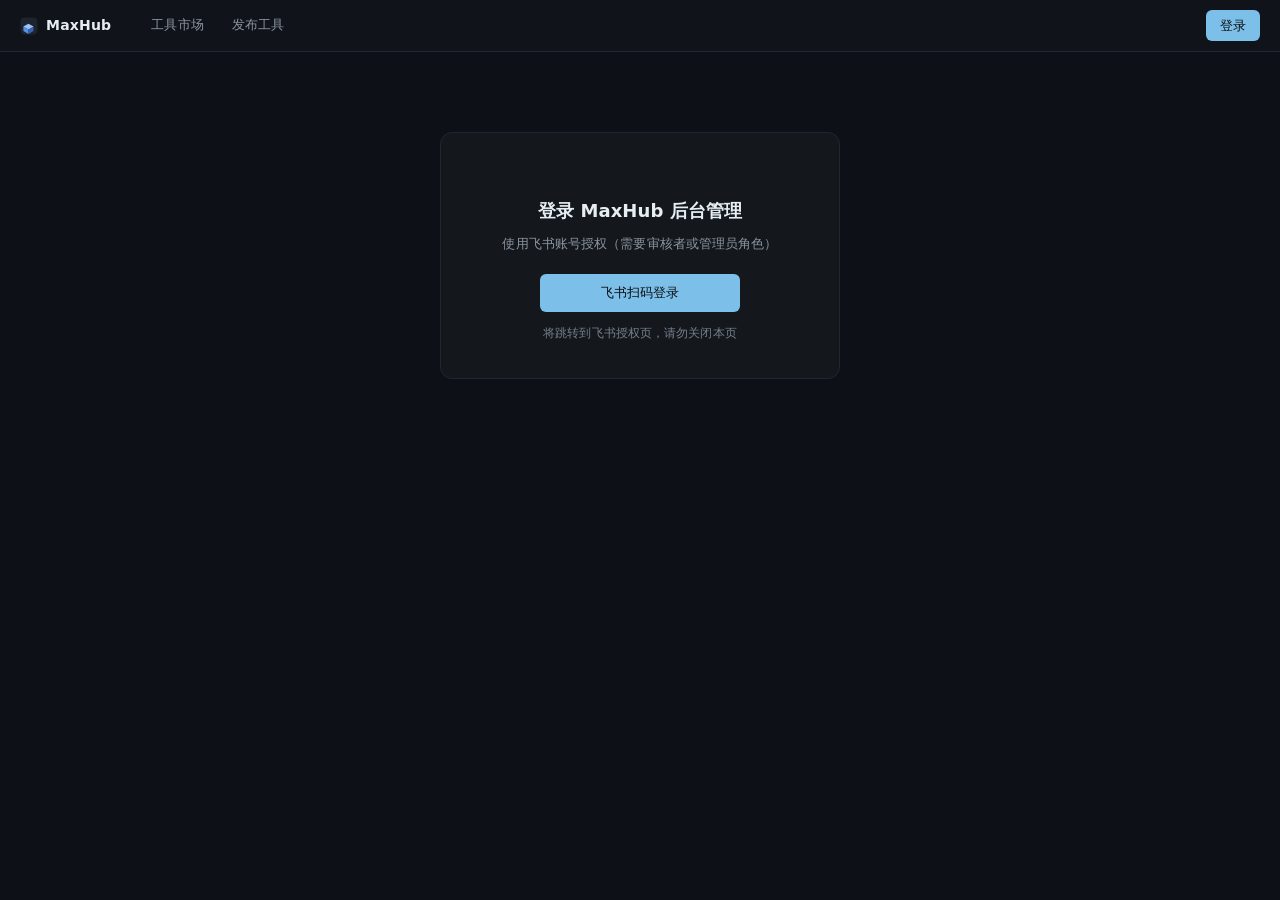
==== src/MaxHub.Server/wwwroot/admin.html @ f90606ef "feat(feedback): processing status lifecycle with feishu receipts - FeedbackRow gains Status/StatusNo" ====
<!DOCTYPE html>
<html lang="zh-CN">
<head>
<meta charset="utf-8">
<meta name="viewport" content="width=device-width, initial-scale=1">
<title>后台管理 · MaxHub</title>
<link rel="icon" type="image/png" href="favicon.png">
<link rel="stylesheet" href="css/site.css?v=20260907.2">
<style>
  .stat-cards { display: grid; grid-template-columns: repeat(auto-fit, minmax(160px, 1fr)); gap: 12px; margin-bottom: 20px; }
  .stat-card { background: var(--bg-card); border: 1px solid var(--border); border-radius: var(--radius-m); padding: 14px 16px; }
  .stat-card .num { font-variant-numeric: tabular-nums; }
  .stat-card .num { font-size: 24px; font-weight: 700; color: var(--text-1); }
  .stat-card .label { color: var(--text-2); font-size: 12px; margin-top: 2px; }
  section h2 { margin-top: 0; }
</style>
</head>
<body>
<nav class="nav" id="topnav"></nav>

<div id="login-panel" class="login-wrap" hidden>
  <h2>登录 MaxHub 后台管理</h2>
  <p>使用飞书账号授权（需要审核者或管理员角色）</p>
  <button class="btn-primary" id="feishu-login" style="width:200px;height:38px">飞书扫码登录</button>
  <div class="hint">将跳转到飞书授权页，请勿关闭本页</div>
</div>

<main id="app" hidden>
  <h1 class="title">后台管理</h1>
  <p class="subtitle" id="role-hint"></p>

  <div class="side-layout">
    <aside class="side-nav" id="sidenav">
      <button class="side-item active" data-sec="review">审核队列<span class="count" id="nav-pending"></span></button>
      <button class="side-item" data-sec="releases">版本管理</button>
      <button class="side-item" data-sec="connectors">Connector</button>
      <button class="side-item admin-only" data-sec="members">成员角色</button>
      <button class="side-item admin-only" data-sec="agent">Agent 版本</button>
      <button class="side-item" data-sec="stats">使用统计</button>
      <button class="side-item" data-sec="feedbacks">用户反馈<span class="count" id="nav-feedbacks"></span></button>
    </aside>

    <div class="side-content">
      <section id="sec-review">
        <h2>审核队列（<span id="pending-count">0</span>）</h2>
        <table id="pending-table">
          <thead><tr><th>工具</th><th>版本</th><th>提交人</th><th>提交时间</th><th>操作</th></tr></thead>
          <tbody></tbody>
        </table>
      </section>

      <section id="sec-releases" hidden>
        <h2>版本管理</h2>
        <table id="all-table">
          <thead><tr><th>工具</th><th>版本</th><th>状态</th><th>频道</th><th>分类</th><th>签名</th><th>提交人</th><th>审核人</th><th>提交时间</th><th></th></tr></thead>
          <tbody></tbody>
        </table>
      </section>

      <section id="sec-connectors" hidden>
        <h2>Connector 制品</h2>
        <table id="connector-table">
          <thead><tr><th>版本</th><th>支持 Max</th><th>大小</th><th>签名</th></tr></thead>
          <tbody></tbody>
        </table>
        <div style="margin-top:12px;display:flex;gap:8px;align-items:center;flex-wrap:wrap" id="connector-upload" hidden>
          <input type="file" id="conn-file" accept=".zip" style="font-size:12px">
          <input id="conn-version" placeholder="版本号 1.4.0" style="width:110px">
          <input id="conn-min" placeholder="最低 2019" style="width:90px">
          <input id="conn-max" placeholder="最高 2026" style="width:90px">
          <button class="btn-primary" id="conn-submit">上传并注册</button>
        </div>
        <div class="hint">上传后立即签名并对 Agent 可见；需要管理员角色</div>
      </section>

      <section id="sec-members" hidden>
        <h2>成员角色</h2>
        <p class="subtitle" style="margin-bottom:10px">在飞书授权登录过的人会出现在这里。勾选即保存；不能取消自己的管理员角色。</p>
        <table id="member-table">
          <thead><tr><th>用户</th><th>管理员</th><th>审核者</th><th>发布者</th></tr></thead>
          <tbody></tbody>
        </table>
      </section>

      <section id="sec-agent" hidden>
        <h2>Agent 版本</h2>
        <p class="subtitle" style="margin-bottom:10px">更新后立即生效，无需重启服务器。发布新版 Agent 到 GitHub 后在此登记。</p>
        <div style="display:flex;gap:8px;align-items:center;flex-wrap:wrap" id="agent-form">
          <input id="agent-version" placeholder="版本号 1.0.2" style="width:110px">
          <input id="agent-url" placeholder="GitHub Release 下载地址" style="flex:1;min-width:260px">
          <input id="agent-sha" placeholder="SHA256（可选）" style="width:280px">
          <button class="btn-primary" id="agent-submit">保存</button>
        </div>
        <div class="hint" id="agent-current" style="margin-top:8px"></div>
      </section>

      <section id="sec-feedbacks" hidden>
        <h2>用户反馈</h2>
        <p class="subtitle" style="margin-bottom:10px">工具反馈发给上传者并抄送管理员；平台反馈发给平台负责人。投递失败的记录可由管理员补发。</p>
        <table id="feedback-table">
          <thead><tr><th>时间</th><th>类型</th><th>对象</th><th>反馈人</th><th>接收人</th><th>内容</th><th>处理状态</th><th>投递</th><th></th></tr></thead>
          <tbody></tbody>
        </table>
      </section>

      <section id="sec-stats" hidden>
        <h2>使用统计</h2>
        <div class="stat-cards">
          <div class="stat-card"><div class="num" id="stat-users">—</div><div class="label">活跃用户</div></div>
          <div class="stat-card"><div class="num" id="stat-downloads">—</div><div class="label">总下载次数</div></div>
          <div class="stat-card"><div class="num" id="stat-installs">—</div><div class="label">总安装次数</div></div>
        </div>
        <table id="stats-table">
          <thead><tr><th>工具@版本</th><th>下载</th><th>安装</th><th>操作</th></tr></thead>
          <tbody></tbody>
        </table>
      </section>
    </div>
  </div>
</main>

<div id="msg"></div>

<script src="js/api.js?v=20260907.2"></script>
<script src="js/auth.js?v=20260907.2"></script>
<script>
const api = window.Api.api;
const toast = window.Api.toast;

function startLogin() { window.Api.startLogin(); }

// 反馈内容来自用户输入，渲染前必须转义，防 XSS（必须位于 script 标签内）
function esc(s) {
  return String(s ?? '').replace(/[&<>"']/g, c => ({ '&': '&amp;', '<': '&lt;', '>': '&gt;', '"': '&quot;', "'": '&#39;' }[c]));
}

// ---- 侧边栏分页 ----
function showSection(name) {
  document.querySelectorAll('.side-content section').forEach(s => s.hidden = s.id !== `sec-${name}`);
  document.querySelectorAll('#sidenav .side-item').forEach(b => b.classList.toggle('active', b.dataset.sec === name));
}
document.querySelectorAll('#sidenav .side-item').forEach(b =>
  b.addEventListener('click', () => showSection(b.dataset.sec)));

function render() {
  const logged = window.Api.isLoggedIn();
  document.getElementById('login-panel').hidden = logged;
  document.getElementById('app').hidden = !logged;
  if (!logged) return;

  const user = window.MaxHubAuth?.user;
  if (!user) return;
  const isAdmin = window.Api.hasRole(user.roles, 'admin');
  const isReviewer = window.Api.hasRole(user.roles, 'reviewer');

  // publisher 无后台权限：直接回工具市场
  if (!isAdmin && !isReviewer) {
    location.href = 'index.html';
    return;
  }

  document.getElementById('role-hint').textContent = `当前身份：${user.username}（${user.roles.join(' / ')}）`;
  document.getElementById('connector-upload').hidden = !isAdmin;
  document.querySelectorAll('#sidenav .admin-only').forEach(b => b.style.display = isAdmin ? '' : 'none');
  if (isAdmin) loadAgentRelease();
  refresh();
}

async function loadReleases() {
  const res = await api('/api/v1/admin/releases');
  if (res.status === 401) { window.Api.logout(); return null; }
  if (res.status === 403) { toast('当前账号无审核者/管理员角色', false); return null; }
  return res.json();
}

async function review(releaseId, approve, channel) {
  const res = await api(`/api/v1/releases/${releaseId}/review`, {
    method: 'POST', body: JSON.stringify({ approve, channel }),
  });
  toast(res.ok ? (approve ? `已发布到 ${channel}` : '已退回') : '操作失败', res.ok);
  if (res.ok) refresh();
}

async function withdraw(releaseId) {
  if (!confirm('确认撤回该版本？撤回后索引与下载立即不可见。')) return;
  const res = await api(`/api/v1/releases/${releaseId}/withdraw`, { method: 'POST' });
  toast(res.ok ? '已撤回' : '撤回失败', res.ok);
  if (res.ok) refresh();
}

function toggleEdit(releaseId) {
  const row = document.getElementById(`edit-${releaseId}`);
  row.hidden = !row.hidden;
}

async function saveMetadata(releaseId) {
  const name = document.getElementById(`edit-name-${releaseId}`).value.trim();
  const description = document.getElementById(`edit-desc-${releaseId}`).value.trim();
  const channel = document.getElementById(`edit-ch-${releaseId}`).value;
  const catSel = document.getElementById(`edit-cat-${releaseId}`).value;
  const category = catSel === '__auto__' ? '' : catSel;
  if (!name) { toast('名称不能为空', false); return; }
  const res = await api(`/api/v1/admin/releases/${releaseId}/metadata`, {
    method: 'PATCH', body: JSON.stringify({ name, description, channel, category }),
  });
  toast(res.ok ? '已保存' : (res.status === 403 ? '需要审核者/管理员角色' : '保存失败'), res.ok);
  if (res.ok) refresh();
}

async function uploadConnector() {
  const file = document.getElementById('conn-file').files[0];
  const version = document.getElementById('conn-version').value.trim();
  const min = document.getElementById('conn-min').value.trim();
  const max = document.getElementById('conn-max').value.trim();
  if (!file || !version || !min || !max) { toast('请填写制品文件、版本与 Max 范围', false); return; }
  const form = new FormData();
  form.append('package', file);
  form.append('version', version);
  form.append('minMaxYear', min);
  form.append('maxMaxYear', max);
  const res = await fetch('/api/v1/admin/connectors', {
    method: 'POST',
    headers: { Authorization: 'Bearer ' + localStorage.maxhubToken },
    body: form,
  });
  toast(res.ok ? `Connector ${version} 已注册` : (res.status === 403 ? '需要管理员角色' : '上传失败'), res.ok);
  if (res.ok) refresh();
}

const fmt = (t) => new Date(t).toLocaleString('zh-CN', { hour12: false });
// 分类清单以 /api/v1/categories 为准，下列仅加载失败时兜底
let CATEGORY_OPTIONS = ['重命名', '导入导出', '材质贴图', 'UV', '清理优化', '动画绑定', '灯光渲染', '场景对象', '其他'];
let releasesCache = [];

// 从使用统计跳到版本管理并展开对应版本的编辑表单
function editFromStats(toolId, version) {
  const rel = releasesCache.find(r => r.toolId === toolId && r.version === version)
    ?? releasesCache.find(r => r.toolId === toolId);
  if (!rel) { toast('未找到对应的版本记录（可能已删除）', false); return; }
  showSection('releases');
  const row = document.getElementById(`edit-${rel.releaseId}`);
  if (row) {
    row.hidden = false;
    row.scrollIntoView({ behavior: 'smooth', block: 'center' });
  }
}

function statsToolInfo(s) {
  let toolId = s.toolId;
  let version = s.version;
  if (!toolId && s.subject) {
    const at = s.subject.lastIndexOf('@');
    toolId = at > 0 ? s.subject.slice(0, at) : s.subject;
    version = at > 0 ? s.subject.slice(at + 1) : '';
  }
  const rel = releasesCache.find(r => r.toolId === toolId && r.version === version)
    ?? releasesCache.find(r => r.toolId === toolId);
  return { toolId, version, name: s.name || rel?.name || '未知工具' };
}

async function refresh() {
  const catRes = await api('/api/v1/categories', { retry: false });
  if (catRes?.ok) {
    const cats = await catRes.json();
    if (Array.isArray(cats) && cats.length) CATEGORY_OPTIONS = cats;
  }
  const releases = await loadReleases();
  if (!releases) return;
  releasesCache = releases;

  const pending = releases.filter(r => r.status === 'PendingReview');
  document.getElementById('pending-count').textContent = pending.length;
  document.getElementById('nav-pending').textContent = pending.length > 0 ? pending.length : '';
  document.querySelector('#pending-table tbody').innerHTML = pending.map(r => `
    <tr>
      <td>${r.name}<div style="color:var(--text-3);font-size:11px">${r.publicToolId || r.toolId}</div></td>
      <td>${r.version}</td>
      <td>${r.submittedBy}</td>
      <td>${fmt(r.submittedAtUtc)}</td>
      <td><div style="display:flex;gap:6px;align-items:center">
        <select id="ch-${r.releaseId}"><option>stable</option><option>beta</option><option>internal</option></select>
        <button class="btn-primary" onclick="review('${r.releaseId}', true, document.getElementById('ch-${r.releaseId}').value)">通过</button>
        <button class="btn-danger" onclick="review('${r.releaseId}', false, null)">退回</button>
      </div></td>
    </tr>`).join('') || '<tr><td colspan="5" class="empty">暂无待审核版本</td></tr>';

  document.querySelector('#all-table tbody').innerHTML = releases.map(r => `
    <tr>
      <td>${r.name}<div style="color:var(--text-3);font-size:11px">${r.publicToolId || r.toolId}</div></td>
      <td>${r.version}</td>
      <td><span class="badge ${r.status}">${{ PendingReview: '待审核', Published: '已发布', Rejected: '已退回', Withdrawn: '已撤回' }[r.status] ?? r.status}</span></td>
      <td>${r.channel}</td>
      <td>${r.category}${r.categoryOverridden ? ' <span style="color:var(--text-3);font-size:10px">手动</span>' : ''}</td>
      <td>${r.signed ? '✓ 已签名' : '—'}</td>
      <td>${r.submittedBy}</td>
      <td>${r.reviewedBy ?? '—'}</td>
      <td>${fmt(r.submittedAtUtc)}</td>
      <td><div style="display:flex;gap:6px">
        <button class="btn-outline" onclick="toggleEdit('${r.releaseId}')">编辑</button>
        ${r.status === 'Published' ? `<button class="btn-danger" onclick="withdraw('${r.releaseId}')">撤回</button>` : ''}
      </div></td>
    </tr>
    <tr id="edit-${r.releaseId}" hidden>
      <td colspan="10" style="background:var(--bg-2);padding:14px 16px">
        <div style="display:grid;grid-template-columns:70px 1fr;gap:10px;align-items:center;max-width:640px">
          <label>名称</label><input id="edit-name-${r.releaseId}" value="${(r.name ?? '').replace(/"/g, '&quot;')}">
          <label>描述</label><textarea id="edit-desc-${r.releaseId}" rows="2">${r.description ?? ''}</textarea>
          <label>频道</label>
          <select id="edit-ch-${r.releaseId}">
            ${['stable', 'beta', 'internal'].map(c => `<option ${c === r.channel ? 'selected' : ''}>${c}</option>`).join('')}
          </select>
          <label>分类</label>
          <select id="edit-cat-${r.releaseId}">
            <option value="__auto__" ${r.categoryOverridden ? '' : 'selected'}>自动（当前：${r.category}）</option>
            ${CATEGORY_OPTIONS.map(c => `<option value="${c}" ${r.categoryOverridden && c === r.category ? 'selected' : ''}>${c}</option>`).join('')}
          </select>
          <span></span>
          <div style="display:flex;gap:8px">
            <button class="btn-primary" onclick="saveMetadata('${r.releaseId}')">保存</button>
            <button class="btn-outline" onclick="toggleEdit('${r.releaseId}')">取消</button>
            <span style="color:var(--text-3);font-size:11px;align-self:center">分类选「自动」时按名称/描述关键词归类；修改不影响已签名的安装包</span>
          </div>
        </div>
      </td>
    </tr>`).join('');

  const me = window.MaxHubAuth?.user;
  const isAdmin = me ? window.Api.hasRole(me.roles, 'admin') : false;

  // 这些面板互不依赖；并行请求避免后台首屏累计 4-5 次网络往返。
  const panelResults = await Promise.allSettled([
    api('/api/v1/admin/connectors'),
    isAdmin ? api('/api/v1/admin/users') : Promise.resolve(null),
    api('/api/v1/admin/feedbacks'),
    api('/api/v1/admin/stats'),
  ]);
  if (panelResults.some(r => r.status === 'rejected' && r.reason instanceof window.Api.UnauthorizedError)) {
    window.Api.logout();
    return;
  }
  const [connRes, membersRes, feedbackRes, statsRes] = panelResults.map(r =>
    r.status === 'fulfilled' ? r.value : null);

  if (connRes?.ok) {
    const connectors = await connRes.json();
    document.querySelector('#connector-table tbody').innerHTML = connectors.map(c => `
      <tr><td>v${c.version}</td><td>${c.minMaxYear} - ${c.maxMaxYear}</td>
      <td>${(c.sizeBytes / 1024).toFixed(1)} KB</td><td>${c.signed ? '✓ 已签名' : '—'}</td></tr>`).join('')
      || '<tr><td colspan="4" class="empty">暂无制品</td></tr>';
  } else if (connRes?.status === 403) {
    document.querySelector('#connector-table tbody').innerHTML =
      '<tr><td colspan="4" class="empty">需要管理员角色</td></tr>';
  } else {
    document.querySelector('#connector-table tbody').innerHTML =
      '<tr><td colspan="4" class="empty">加载失败，请稍后刷新</td></tr>';
  }

  if (isAdmin && membersRes?.ok) {
      const members = await membersRes.json();
      document.querySelector('#member-table tbody').innerHTML = members.map(u => {
        const self = me.employeeId === u.employeeId;
        const chk = (role, label) => `<label style="display:inline-flex;align-items:center;gap:5px;margin:0;font-size:12.5px;color:var(--text-1)">
          <input type="checkbox" data-emp="${u.employeeId}" data-role="${role}" ${u.roles.includes(role) ? 'checked' : ''} onchange="memberChanged('${u.employeeId}')">${label}</label>`;
        return `<tr><td>${u.username}<div style="color:var(--text-3);font-size:11px">${self ? '（我）' : ''}${u.employeeId}</div></td>
          <td>${chk('admin', '管理员')}</td><td>${chk('reviewer', '审核者')}</td><td>${chk('publisher', '发布者')}</td></tr>`;
      }).join('') || '<tr><td colspan="4" class="empty">暂无成员</td></tr>';
  }

  if (feedbackRes?.status === 403) {
    document.querySelector('#feedback-table tbody').innerHTML =
      '<tr><td colspan="8" class="empty">需要审核者或管理员角色</td></tr>';
  } else if (feedbackRes?.ok) {
    renderFeedbacks(await feedbackRes.json());
  } else {
    document.querySelector('#feedback-table tbody').innerHTML =
      '<tr><td colspan="8" class="empty">加载失败，请稍后刷新</td></tr>';
  }

  if (statsRes?.ok) {
    const stats = await statsRes.json();
    const totalDownloads = stats.subjects.reduce((s, x) => s + x.downloads, 0);
    const totalInstalls = stats.subjects.reduce((s, x) => s + x.installs, 0);
    document.getElementById('stat-users').textContent = stats.activeUsers;
    document.getElementById('stat-downloads').textContent = totalDownloads;
    document.getElementById('stat-installs').textContent = totalInstalls;
    document.querySelector('#stats-table tbody').innerHTML = stats.subjects.map(s => {
      const info = statsToolInfo(s);
      return `<tr><td>${info.name}${info.version ? ` <span style="color:var(--text-3)">v${info.version}</span>` : ''}</td>
      <td>${s.downloads}</td><td>${s.installs}</td>
      <td><button class="btn-outline" onclick="editFromStats('${info.toolId}', '${info.version}')">编辑工具信息</button></td></tr>`;
    }).join('')
      || '<tr><td colspan="4" class="empty">暂无数据</td></tr>';
  } else {
    document.querySelector('#stats-table tbody').innerHTML =
      '<tr><td colspan="4" class="empty">加载失败，请稍后刷新</td></tr>';
  }
}

async function memberChanged(employeeId) {
  const me = window.MaxHubAuth?.user;
  const checked = [...document.querySelectorAll(`input[data-emp="${employeeId}"]:checked`)].map(i => i.dataset.role);
  if (me && me.employeeId === employeeId && !checked.includes('admin')) {
    toast('不能取消自己的管理员角色（防止锁死）', false);
    render();
    return;
  }
  const res = await api(`/api/v1/admin/users/${encodeURIComponent(employeeId)}/roles`, {
    method: 'PUT', body: JSON.stringify({ roles: checked }),
  });
  toast(res.ok ? '已保存角色' : (res.status === 403 ? '需要管理员角色' : '保存失败'), res.ok);
}

// ---- Agent 版本管理 ----
async function loadAgentRelease() {
  try {
    const res = await fetch('/api/v1/agent/latest');
    if (!res.ok) { document.getElementById('agent-current').textContent = '尚未配置 Agent 版本'; return; }
    const info = await res.json();
    document.getElementById('agent-current').textContent = `当前：v${info.version}`;
    document.getElementById('agent-version').value = info.version;
    document.getElementById('agent-url').value = info.downloadUrl;
    document.getElementById('agent-sha').value = info.sha256;
  } catch { /* ignore */ }
}

async function saveAgentRelease() {
  const version = document.getElementById('agent-version').value.trim();
  const url = document.getElementById('agent-url').value.trim();
  const sha = document.getElementById('agent-sha').value.trim();
  if (!version || !url) { toast('请填写版本号与下载地址', false); return; }
  const res = await api('/api/v1/admin/agent-release', {
    method: 'PUT', body: JSON.stringify({ version, downloadUrl: url, sha256: sha }),
  });
  toast(res.ok ? '已保存，立即生效' : (res.status === 403 ? '需要管理员角色' : '保存失败'), res.ok);
  if (res.ok) loadAgentRelease();
}

// ---- 用户反馈 ----
async function loadFeedbacks() {
  const res = await api('/api/v1/admin/feedbacks');
  if (res.status === 403) {
    document.querySelector('#feedback-table tbody').innerHTML =
      '<tr><td colspan="8" class="empty">需要审核者或管理员角色</td></tr>';
    return;
  }
  if (!res.ok) return;
  renderFeedbacks(await res.json());
}

function renderFeedbacks(items) {
  document.getElementById('nav-feedbacks').textContent = items.length > 0 ? items.length : '';
  const statusText = { delivered: '✓ 已送达', partial: '◐ 部分送达', failed: '✕ 失败', skipped: '— 未配置', pending: '◌ 待发' };
  const procBadge = { open: 'badge PendingReview', in_progress: 'badge beta', resolved: 'badge Published', wontfix: 'badge Withdrawn' };
  document.querySelector('#feedback-table tbody').innerHTML = items.map(f => `
    <tr>
      <td style="white-space:nowrap">${fmt(f.atUtc)}</td>
      <td>${f.scope === 'tool' ? '工具' : '平台'}</td>
      <td>${f.scope === 'tool' ? `${esc(f.toolName || '未知工具')}<div style="color:var(--text-3);font-size:11px">${esc(f.publicToolId || '')}</div>` : 'MaxHub 平台'}</td>
      <td>${esc(f.fromUsername)}</td>
      <td>${esc(f.toUsernames)}</td>
      <td style="max-width:300px;white-space:pre-wrap">${esc(f.message)}${f.statusNote ? `<div style="color:var(--text-3);font-size:11px;margin-top:4px">备注：${esc(f.statusNote)}</div>` : ''}</td>
      <td>
        <span class="${procBadge[f.status] ?? 'badge PendingReview'}">${esc(f.statusText)}</span>
        <div style="display:flex;gap:4px;margin-top:6px;flex-wrap:wrap">
          ${['open', 'in_progress', 'resolved', 'wontfix'].map(s =>
            s === f.status ? '' : `<button class="btn-outline" style="padding:1px 6px;font-size:11px" onclick="setFeedbackStatus(${f.id}, '${s}')">${{ open: '待处理', in_progress: '处理中', resolved: '已解决', wontfix: '暂不处理' }[s]}</button>`).join('')}
        </div>
      </td>
      <td title="${esc(f.deliveryError || '')}">${statusText[f.deliveryStatus] ?? esc(f.deliveryStatus)}</td>
      <td>${(f.deliveryStatus === 'failed' || f.deliveryStatus === 'partial') ? `<button class="btn-outline" onclick="redeliverFeedback(${f.id})">补发</button>` : ''}</td>
    </tr>`).join('') || '<tr><td colspan="9" class="empty">暂无用户反馈</td></tr>';
}

async function setFeedbackStatus(id, status) {
  const note = prompt('备注（可选，将随状态回执反馈人）：') ?? '';
  const res = await api(`/api/v1/feedbacks/${id}/status`, {
    method: 'PATCH', body: JSON.stringify({ status, note }),
  });
  const body = res.ok ? await res.json() : null;
  toast(res.ok ? `已更新为「${{ open: '待处理', in_progress: '处理中', resolved: '已解决', wontfix: '暂不处理' }[status]}」并回执反馈人` : (res.status === 403 ? '仅接收人/管理员可变更' : '更新失败'), res.ok);
  if (res.ok) loadFeedbacks();
}

async function redeliverFeedback(id) {
  const res = await api(`/api/v1/admin/feedbacks/${id}/redeliver`, { method: 'POST' });
  const body = res.ok ? await res.json() : null;
  toast(res.ok && body?.deliveryStatus === 'delivered' ? '补发成功' : `补发结果：${body?.deliveryStatus ?? '失败'}`, res.ok && body?.deliveryStatus === 'delivered');
  if (res.ok) loadFeedbacks();
}

document.getElementById('feishu-login')?.addEventListener('click', startLogin);
document.getElementById('conn-submit')?.addEventListener('click', uploadConnector);
document.getElementById('agent-submit')?.addEventListener('click', saveAgentRelease);
window.addEventListener('maxhub-auth-ready', render); // auth.js 完成登录态解析后触发
</script>
</body>
</html>
---- src/MaxHub.Server/wwwroot/css/site.css ----
:root {
  color-scheme: dark;
  --bg-window: #0D1117; --bg-sidebar: #10141A; --bg-card: #14181D; --bg-card-hover: #161B22;
  --bg-inset: #0F1318; --bg-active: #1D242C;
  --border: #1F2630; --border-subtle: #1C2126; --border-strong: #2A313C;
  --text-1: #E6EDF3; --text-2: #8B949E; --text-3: #76808B;
  --accent: #58A6FF; --accent-hover: #79B8FF; --accent-soft: rgba(88,166,255,.12);
  --btn-primary-bg: #7CC0EA; --btn-primary-text: #0B0E11; --btn-primary-hover: #8FCAF0;
  --ok: #4CC38A; --warn: #F0B429; --danger: #F47067;
  --ok-soft: rgba(76,195,138,.12); --warn-soft: rgba(240,180,41,.12);
  --danger-soft: rgba(244,112,103,.12); --neutral-soft: rgba(139,148,158,.12);
  --radius-s: 6px; --radius-m: 10px; --radius-l: 12px;
  --focus-ring: 0 0 0 3px rgba(88,166,255,.25);
  --t-fast: 140ms ease-out;
}
* { box-sizing: border-box; margin: 0; }
body { background: var(--bg-window); color: var(--text-1); font: 13px/1.5 "Microsoft YaHei UI", "Segoe UI", system-ui, sans-serif; letter-spacing: .1px; }

/* 统一焦点环：仅键盘导航出现 */
:focus-visible { outline: 2px solid var(--accent); outline-offset: 2px; }

/* 细滚动条 */
::-webkit-scrollbar { width: 10px; height: 10px; }
::-webkit-scrollbar-track { background: transparent; }
::-webkit-scrollbar-thumb { background: var(--border-strong); border-radius: 6px; }
::-webkit-scrollbar-thumb:hover { background: #3B444F; }

/* ---- 导航栏 ---- */
.nav { background: var(--bg-sidebar); display: flex; align-items: center; padding: 0 20px; height: 52px; border-bottom: 1px solid var(--border); position: sticky; top: 0; z-index: 100; }
.nav .brand { display: flex; align-items: center; gap: 8px; font-weight: 700; color: var(--text-1); text-decoration: none; font-size: 14px; margin-right: 28px; letter-spacing: .2px; }
.nav .brand .logo { display: block; border-radius: 5px; }
.nav a.tab { color: var(--text-2); text-decoration: none; padding: 0 12px; height: 52px; display: inline-flex; align-items: center; border-bottom: 2px solid transparent; margin-right: 4px; transition: color var(--t-fast); }
.nav a.tab:hover { color: var(--text-1); }
.nav a.tab.active { color: var(--text-1); border-bottom-color: var(--accent); font-weight: 600; }
.nav .spacer { flex: 1; }
.nav .who { color: var(--text-2); font-size: 12px; margin-right: 12px; }
.nav button.btn-outline { margin-left: 0; }

/* ---- 主容器 ---- */
main { max-width: 1120px; margin: 0 auto; padding: 28px 24px 60px; }
h1.title { font-size: 20px; font-weight: 700; letter-spacing: .2px; margin-bottom: 4px; }
p.subtitle { color: var(--text-2); margin-bottom: 24px; }
h2 { font-size: 15px; font-weight: 600; margin: 28px 0 10px; }

/* ---- 表格 ---- */
table { width: 100%; border-collapse: collapse; background: var(--bg-card); border: 1px solid var(--border); border-radius: var(--radius-m); overflow: hidden; }
th, td { padding: 10px 12px; text-align: left; border-bottom: 1px solid var(--border-subtle); font-size: 12.5px; white-space: nowrap; }
th { color: var(--text-2); font-weight: 500; background: var(--bg-sidebar); }
tr:hover td { background: var(--bg-card-hover); }
tr:last-child td { border-bottom: 0; }
td { font-variant-numeric: tabular-nums; }

/* ---- 侧边栏布局（后台管理 / 工具市场分类） ---- */
.side-layout { display: flex; gap: 22px; align-items: flex-start; }
.side-nav { width: 168px; flex-shrink: 0; background: var(--bg-card); border: 1px solid var(--border); border-radius: var(--radius-m); padding: 8px; position: sticky; top: 72px; }
.side-nav .side-item { display: block; width: 100%; text-align: left; background: transparent; color: var(--text-2); padding: 9px 12px; border-radius: 8px; margin-bottom: 2px; font-size: 13px; cursor: pointer; border: 0; transition: background-color var(--t-fast), color var(--t-fast); }
.side-nav .side-item:hover { color: var(--text-1); background: var(--bg-card-hover); }
.side-nav .side-item.active { color: var(--accent); background: var(--bg-active); font-weight: 600; }
.side-nav .side-item .count { float: right; color: var(--text-3); font-size: 11.5px; }
.side-content { flex: 1; min-width: 0; }
.side-content section[hidden] { display: none; }

/* ---- 徽章：12% 同色底 + 纯色字，6px 圆角 ---- */
.badge { padding: 2px 8px; border-radius: var(--radius-s); font-size: 12px; }
.badge.PendingReview { background: var(--warn-soft); color: var(--warn); }
.badge.Published { background: var(--ok-soft); color: var(--ok); }
.badge.Rejected { background: var(--danger-soft); color: var(--danger); }
.badge.Withdrawn { background: var(--neutral-soft); color: var(--text-2); }
.badge.beta { background: var(--accent-soft); color: var(--accent); }
.badge.stable { background: var(--ok-soft); color: var(--ok); }
.badge.internal { background: var(--neutral-soft); color: var(--text-2); }

/* ---- 按钮 ---- */
button { font: inherit; border: 0; border-radius: var(--radius-s); padding: 6px 14px; font-weight: 500; cursor: pointer; transition: background-color var(--t-fast), border-color var(--t-fast), color var(--t-fast); }
.btn-primary { background: var(--btn-primary-bg); color: var(--btn-primary-text); }
.btn-primary:hover { background: var(--btn-primary-hover); }
.btn-primary:disabled { opacity: .5; cursor: not-allowed; }
.btn-outline { background: transparent; color: var(--text-2); border: 1px solid var(--border-strong); }
.btn-outline:hover { color: var(--text-1); border-color: #3B444F; }
.btn-danger { background: transparent; color: var(--danger); border: 1px solid var(--border); }
.btn-danger:hover { background: var(--danger-soft); border-color: rgba(244,112,103,.4); }

/* ---- 表单 ---- */
select, input, textarea { font: inherit; background: var(--bg-inset); color: var(--text-1); border: 1px solid var(--border); border-radius: var(--radius-s); padding: 7px 10px; transition: border-color var(--t-fast), box-shadow var(--t-fast); }
select:focus, input:focus, textarea:focus { outline: none; border-color: var(--accent); box-shadow: var(--focus-ring); }
select::placeholder, input::placeholder, textarea::placeholder { color: var(--text-3); }
textarea { resize: vertical; }
label { display: block; color: var(--text-2); font-weight: 500; margin: 12px 0 4px; font-size: 12px; }
.field { margin-bottom: 4px; }
.row { display: flex; gap: 10px; align-items: center; }
.grid-2 { display: grid; grid-template-columns: 1fr 1fr; gap: 12px; }

/* ---- 卡片 ---- */
.card { background: var(--bg-card); border: 1px solid var(--border); border-radius: var(--radius-m); padding: 16px; transition: background-color var(--t-fast), border-color var(--t-fast); }
.card:hover { background: var(--bg-card-hover); border-color: var(--border-strong); }
.tools-grid { display: grid; grid-template-columns: repeat(auto-fill, minmax(320px, 1fr)); gap: 14px; }
.tool-card .name { font-size: 15px; font-weight: 600; color: var(--text-1); }
.tool-card .meta { color: var(--text-3); font-size: 11.5px; margin: 3px 0 8px; font-variant-numeric: tabular-nums; }
.tool-card .desc { color: var(--text-2); font-size: 12.5px; min-height: 38px; display: -webkit-box; -webkit-line-clamp: 2; -webkit-box-orient: vertical; overflow: hidden; }
.tool-card .foot { display: flex; align-items: center; gap: 8px; margin-top: 10px; }
.tool-card .foot .compat { margin-left: auto; color: var(--text-3); font-size: 11.5px; }

/* ---- 登录面板 ---- */
.login-wrap { max-width: 400px; margin: 80px auto; text-align: center; background: var(--bg-card); border: 1px solid var(--border); border-radius: var(--radius-l); padding: 36px 32px; }
.login-wrap h2 { font-size: 18px; font-weight: 700; }
.login-wrap p { color: var(--text-2); margin: 8px 0 20px; }
.hint { color: var(--text-3); font-size: 12px; margin-top: 12px; }

/* ---- 空状态 / 消息 ---- */
.empty { padding: 40px; text-align: center; color: var(--text-2); font-size: 13px; }
#msg { position: fixed; top: 60px; right: 16px; padding: 10px 16px; border-radius: var(--radius-s); display: none; font-size: 12.5px; z-index: 200; }
[hidden] { display: none !important; }
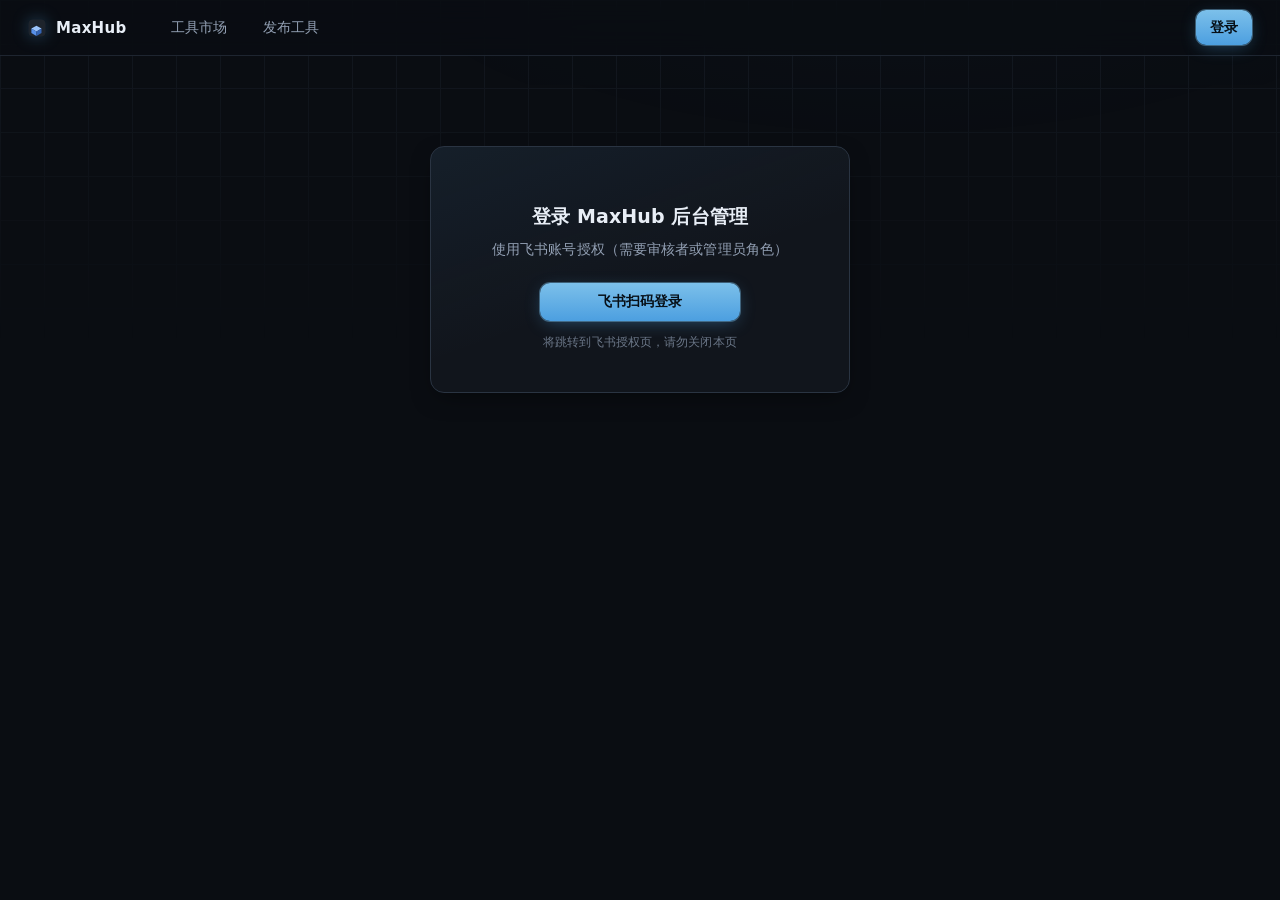
==== commit 7b82ae0e: "fix(portal): define esc() in publish.html feedback tracking - feedbackRows called undefined esc(), t" ====
--- a/src/MaxHub.Server/wwwroot/admin.html
+++ b/src/MaxHub.Server/wwwroot/admin.html
@@ -5,14 +5,15 @@
 <meta name="viewport" content="width=device-width, initial-scale=1">
 <title>后台管理 · MaxHub</title>
 <link rel="icon" type="image/png" href="favicon.png">
-<link rel="stylesheet" href="css/site.css?v=20260907.2">
+<link rel="stylesheet" href="css/site.css?v=20260910.1">
 <style>
-  .stat-cards { display: grid; grid-template-columns: repeat(auto-fit, minmax(160px, 1fr)); gap: 12px; margin-bottom: 20px; }
-  .stat-card { background: var(--bg-card); border: 1px solid var(--border); border-radius: var(--radius-m); padding: 14px 16px; }
-  .stat-card .num { font-variant-numeric: tabular-nums; }
-  .stat-card .num { font-size: 24px; font-weight: 700; color: var(--text-1); }
+  .stat-cards { display: grid; grid-template-columns: repeat(auto-fit, minmax(170px, 1fr)); gap: 12px; margin-bottom: 20px; }
+  .stat-card { position: relative; overflow: hidden; background: var(--bg-card); border: 1px solid var(--border); border-radius: var(--radius-m); padding: 16px 18px; }
+  .stat-card::after { content: ""; position: absolute; right: -18px; top: -18px; width: 64px; height: 64px; border-radius: 50%; background: var(--accent-soft); filter: blur(2px); }
+  .stat-card .num { font-size: 26px; font-weight: 800; font-variant-numeric: tabular-nums; color: var(--text-1); }
   .stat-card .label { color: var(--text-2); font-size: 12px; margin-top: 2px; }
   section h2 { margin-top: 0; }
+  .side-content section { animation: rise .4s var(--t-med) both; }
 </style>
 </head>
 <body>
@@ -43,26 +44,32 @@
     <div class="side-content">
       <section id="sec-review">
         <h2>审核队列（<span id="pending-count">0</span>）</h2>
+        <div class="table-scroll">
         <table id="pending-table">
           <thead><tr><th>工具</th><th>版本</th><th>提交人</th><th>提交时间</th><th>操作</th></tr></thead>
           <tbody></tbody>
         </table>
+        </div>
       </section>
 
       <section id="sec-releases" hidden>
         <h2>版本管理</h2>
+        <div class="table-scroll">
         <table id="all-table">
           <thead><tr><th>工具</th><th>版本</th><th>状态</th><th>频道</th><th>分类</th><th>签名</th><th>提交人</th><th>审核人</th><th>提交时间</th><th></th></tr></thead>
           <tbody></tbody>
         </table>
+        </div>
       </section>
 
       <section id="sec-connectors" hidden>
         <h2>Connector 制品</h2>
+        <div class="table-scroll">
         <table id="connector-table">
           <thead><tr><th>版本</th><th>支持 Max</th><th>大小</th><th>签名</th></tr></thead>
           <tbody></tbody>
         </table>
+        </div>
         <div style="margin-top:12px;display:flex;gap:8px;align-items:center;flex-wrap:wrap" id="connector-upload" hidden>
           <input type="file" id="conn-file" accept=".zip" style="font-size:12px">
           <input id="conn-version" placeholder="版本号 1.4.0" style="width:110px">
@@ -76,10 +83,12 @@
       <section id="sec-members" hidden>
         <h2>成员角色</h2>
         <p class="subtitle" style="margin-bottom:10px">在飞书授权登录过的人会出现在这里。勾选即保存；不能取消自己的管理员角色。</p>
+        <div class="table-scroll">
         <table id="member-table">
           <thead><tr><th>用户</th><th>管理员</th><th>审核者</th><th>发布者</th></tr></thead>
           <tbody></tbody>
         </table>
+        </div>
       </section>
 
       <section id="sec-agent" hidden>
@@ -97,10 +106,12 @@
       <section id="sec-feedbacks" hidden>
         <h2>用户反馈</h2>
         <p class="subtitle" style="margin-bottom:10px">工具反馈发给上传者并抄送管理员；平台反馈发给平台负责人。投递失败的记录可由管理员补发。</p>
+        <div class="table-scroll">
         <table id="feedback-table">
           <thead><tr><th>时间</th><th>类型</th><th>对象</th><th>反馈人</th><th>接收人</th><th>内容</th><th>处理状态</th><th>投递</th><th></th></tr></thead>
           <tbody></tbody>
         </table>
+        </div>
       </section>
 
       <section id="sec-stats" hidden>
@@ -110,10 +121,12 @@
           <div class="stat-card"><div class="num" id="stat-downloads">—</div><div class="label">总下载次数</div></div>
           <div class="stat-card"><div class="num" id="stat-installs">—</div><div class="label">总安装次数</div></div>
         </div>
+        <div class="table-scroll">
         <table id="stats-table">
           <thead><tr><th>工具@版本</th><th>下载</th><th>安装</th><th>操作</th></tr></thead>
           <tbody></tbody>
         </table>
+        </div>
       </section>
     </div>
   </div>
@@ -121,8 +134,8 @@
 
 <div id="msg"></div>
 
-<script src="js/api.js?v=20260907.2"></script>
-<script src="js/auth.js?v=20260907.2"></script>
+<script src="js/api.js?v=20260910.1"></script>
+<script src="js/auth.js?v=20260910.1"></script>
 <script>
 const api = window.Api.api;
 const toast = window.Api.toast;
--- a/src/MaxHub.Server/wwwroot/css/site.css
+++ b/src/MaxHub.Server/wwwroot/css/site.css
@@ -1,89 +1,214 @@
+/* ============================================================
+   MaxHub Web Portal 设计系统 v2
+   风格原型：暗夜终端 × 克制玻璃拟物
+   品牌母题：3ds Max 视口（透视网格 + 等距立方体）
+   主色延续 Agent 托盘 #4C9FE0 蓝色阶梯
+   ============================================================ */
 :root {
   color-scheme: dark;
-  --bg-window: #0D1117; --bg-sidebar: #10141A; --bg-card: #14181D; --bg-card-hover: #161B22;
-  --bg-inset: #0F1318; --bg-active: #1D242C;
-  --border: #1F2630; --border-subtle: #1C2126; --border-strong: #2A313C;
-  --text-1: #E6EDF3; --text-2: #8B949E; --text-3: #76808B;
-  --accent: #58A6FF; --accent-hover: #79B8FF; --accent-soft: rgba(88,166,255,.12);
-  --btn-primary-bg: #7CC0EA; --btn-primary-text: #0B0E11; --btn-primary-hover: #8FCAF0;
+
+  /* ---- 背景层 ---- */
+  --bg-window: #0A0D12; --bg-sidebar: #11151C; --bg-card: #11151C; --bg-card-hover: #161B24;
+  --bg-inset: #0D1117; --bg-active: #1B2230; --bg-2: #161B24;
+  --border: #1E2530; --border-subtle: #1A2029; --border-strong: #2A3442;
+  --bg-glow: rgba(76, 159, 224, .07);
+
+  /* ---- 文字 ---- */
+  --text-1: #E8EEF6; --text-2: #93A0B4; --text-3: #6B7788;
+
+  /* ---- 品牌色（与 Agent 托盘同源） ---- */
+  --accent: #4C9FE0; --accent-hover: #7CC0EA; --accent-deep: #2E6FB0;
+  --accent-soft: rgba(76, 159, 224, .13);
+  --btn-primary-bg: linear-gradient(180deg, #7CC0EA, #4C9FE0);
+  --btn-primary-text: #071018; --btn-primary-hover: #8FCAF0;
+
+  /* ---- 反馈色 ---- */
   --ok: #4CC38A; --warn: #F0B429; --danger: #F47067;
-  --ok-soft: rgba(76,195,138,.12); --warn-soft: rgba(240,180,41,.12);
-  --danger-soft: rgba(244,112,103,.12); --neutral-soft: rgba(139,148,158,.12);
-  --radius-s: 6px; --radius-m: 10px; --radius-l: 12px;
-  --focus-ring: 0 0 0 3px rgba(88,166,255,.25);
-  --t-fast: 140ms ease-out;
+  --ok-soft: rgba(76,195,138,.13); --warn-soft: rgba(240,180,41,.13);
+  --danger-soft: rgba(244,112,103,.13); --neutral-soft: rgba(139,148,158,.13);
+
+  /* ---- 分类色环：每个分类一个专属色相 ---- */
+  --cat-rename: #7CC0EA; --cat-io: #6EC8B8; --cat-mat: #C9A227;
+  --cat-uv: #B48CE8; --cat-clean: #8FBF6A; --cat-anim: #E8927C;
+  --cat-light: #F0C987; --cat-scene: #7FA8E8; --cat-other: #93A0B4;
+
+  /* ---- 几何 ---- */
+  --radius-s: 6px; --radius-m: 10px; --radius-l: 14px;
+  --shadow-rest: 0 1px 2px rgba(0,0,0,.4);
+  --shadow-lift: 0 8px 24px -8px rgba(0,0,0,.55);
+  --focus-ring: 0 0 0 3px rgba(76,159,224,.28);
+  --t-fast: 150ms cubic-bezier(.16,1,.3,1);
+  --t-med: 280ms cubic-bezier(.16,1,.3,1);
 }
 * { box-sizing: border-box; margin: 0; }
-body { background: var(--bg-window); color: var(--text-1); font: 13px/1.5 "Microsoft YaHei UI", "Segoe UI", system-ui, sans-serif; letter-spacing: .1px; }
+body {
+  background: var(--bg-window); color: var(--text-1);
+  font: 13.5px/1.6 "Segoe UI", "Microsoft YaHei UI", system-ui, sans-serif;
+  letter-spacing: .1px; -webkit-font-smoothing: antialiased;
+}
+/* 视口网格 + 品牌光晕（创意母题，纯 CSS，顶部渐隐） */
+body::before {
+  content: ""; position: fixed; inset: 0; z-index: -1; pointer-events: none;
+  background:
+    radial-gradient(900px 380px at 70% -80px, var(--bg-glow), transparent 65%),
+    linear-gradient(var(--border) 1px, transparent 1px),
+    linear-gradient(90deg, var(--border) 1px, transparent 1px);
+  background-size: auto, 44px 44px, 44px 44px;
+  opacity: .5;
+  mask-image: linear-gradient(#000 0%, transparent 340px);
+  -webkit-mask-image: linear-gradient(#000 0%, transparent 340px);
+}
 
 /* 统一焦点环：仅键盘导航出现 */
-:focus-visible { outline: 2px solid var(--accent); outline-offset: 2px; }
+:focus-visible { outline: 2px solid var(--accent); outline-offset: 2px; border-radius: 4px; }
 
 /* 细滚动条 */
 ::-webkit-scrollbar { width: 10px; height: 10px; }
 ::-webkit-scrollbar-track { background: transparent; }
 ::-webkit-scrollbar-thumb { background: var(--border-strong); border-radius: 6px; }
-::-webkit-scrollbar-thumb:hover { background: #3B444F; }
-
-/* ---- 导航栏 ---- */
-.nav { background: var(--bg-sidebar); display: flex; align-items: center; padding: 0 20px; height: 52px; border-bottom: 1px solid var(--border); position: sticky; top: 0; z-index: 100; }
-.nav .brand { display: flex; align-items: center; gap: 8px; font-weight: 700; color: var(--text-1); text-decoration: none; font-size: 14px; margin-right: 28px; letter-spacing: .2px; }
-.nav .brand .logo { display: block; border-radius: 5px; }
-.nav a.tab { color: var(--text-2); text-decoration: none; padding: 0 12px; height: 52px; display: inline-flex; align-items: center; border-bottom: 2px solid transparent; margin-right: 4px; transition: color var(--t-fast); }
+::-webkit-scrollbar-thumb:hover { background: #3A4656; }
+
+/* ---- 导航栏（玻璃拟物） ---- */
+.nav {
+  background: rgba(10,13,18,.78);
+  backdrop-filter: blur(14px); -webkit-backdrop-filter: blur(14px);
+  display: flex; align-items: center; gap: 4px; padding: 0 28px; height: 56px;
+  border-bottom: 1px solid var(--border); position: sticky; top: 0; z-index: 100;
+}
+.nav .brand { display: flex; align-items: center; gap: 10px; font-weight: 700; color: var(--text-1); text-decoration: none; font-size: 15px; margin-right: 26px; letter-spacing: .3px; }
+.nav .brand .logo { display: block; border-radius: 5px; filter: drop-shadow(0 0 8px rgba(76,159,224,.35)); }
+.nav a.tab {
+  color: var(--text-2); text-decoration: none; padding: 0 14px; height: 56px;
+  display: inline-flex; align-items: center; position: relative; margin-right: 4px;
+  transition: color var(--t-fast);
+}
 .nav a.tab:hover { color: var(--text-1); }
-.nav a.tab.active { color: var(--text-1); border-bottom-color: var(--accent); font-weight: 600; }
+.nav a.tab.active { color: var(--text-1); font-weight: 600; }
+.nav a.tab.active::after {
+  content: ""; position: absolute; left: 14px; right: 14px; bottom: -1px; height: 2px;
+  background: linear-gradient(90deg, var(--accent), var(--accent-hover));
+  border-radius: 2px 2px 0 0; box-shadow: 0 0 10px rgba(76,159,224,.5);
+}
 .nav .spacer { flex: 1; }
-.nav .who { color: var(--text-2); font-size: 12px; margin-right: 12px; }
+.nav .who { color: var(--text-2); font-size: 12.5px; margin-right: 12px; }
 .nav button.btn-outline { margin-left: 0; }
 
 /* ---- 主容器 ---- */
-main { max-width: 1120px; margin: 0 auto; padding: 28px 24px 60px; }
-h1.title { font-size: 20px; font-weight: 700; letter-spacing: .2px; margin-bottom: 4px; }
-p.subtitle { color: var(--text-2); margin-bottom: 24px; }
+main { max-width: 1180px; margin: 0 auto; padding: 36px 28px 80px; }
+h1.title { font-size: clamp(24px, 3.2vw, 32px); font-weight: 800; letter-spacing: .4px; margin-bottom: 6px; line-height: 1.25; }
+h1.title .grad {
+  background: linear-gradient(92deg, #E8EEF6 30%, var(--accent-hover) 75%);
+  -webkit-background-clip: text; background-clip: text; color: transparent;
+}
+p.subtitle { color: var(--text-2); margin-bottom: 28px; font-size: 14px; }
 h2 { font-size: 15px; font-weight: 600; margin: 28px 0 10px; }
 
+/* ---- Hero（工具市场） ---- */
+.hero { display: flex; gap: 28px; align-items: stretch; margin-bottom: 34px; animation: rise .5s var(--t-med) both; }
+.hero-text { flex: 1; min-width: 0; padding-top: 8px; }
+.hero-eyebrow {
+  display: inline-flex; align-items: center; gap: 7px;
+  color: var(--accent-hover); font-size: 12px; font-weight: 600; letter-spacing: 1.5px; margin-bottom: 12px;
+}
+.hero-eyebrow::before { content: ""; width: 22px; height: 1.5px; background: var(--accent); box-shadow: 0 0 8px var(--accent); }
+.hero-stats { display: flex; gap: 26px; margin-top: 22px; flex-wrap: wrap; }
+.hstat { display: flex; flex-direction: column; }
+.hstat .num { font-size: 22px; font-weight: 800; font-variant-numeric: tabular-nums; color: var(--text-1); }
+.hstat .num em { font-style: normal; color: var(--accent-hover); }
+.hstat .label { color: var(--text-3); font-size: 12px; margin-top: 1px; }
+
+/* Agent 下载卡（玻璃拟物高亮） */
+.agent-card {
+  flex-shrink: 0; width: 320px; position: relative; overflow: hidden;
+  background: linear-gradient(160deg, rgba(76,159,224,.10), rgba(76,159,224,.03) 55%), var(--bg-card);
+  border: 1px solid var(--border-strong); border-radius: var(--radius-l);
+  padding: 22px; display: flex; flex-direction: column; box-shadow: var(--shadow-lift);
+}
+.agent-card .head { display: flex; align-items: center; gap: 10px; margin-bottom: 8px; }
+.agent-card .head h2 { font-size: 15px; font-weight: 700; margin: 0; }
+.agent-card .head .ver {
+  font-size: 11px; color: var(--accent-hover); background: var(--accent-soft);
+  border: 1px solid rgba(76,159,224,.3); padding: 1px 8px; border-radius: 999px;
+  font-variant-numeric: tabular-nums;
+}
+.agent-card p { color: var(--text-2); font-size: 12.5px; flex: 1; }
+.agent-card .foot { color: var(--text-3); font-size: 11.5px; margin-top: 10px; }
+
 /* ---- 表格 ---- */
+.table-scroll { overflow-x: auto; border-radius: var(--radius-m); }
 table { width: 100%; border-collapse: collapse; background: var(--bg-card); border: 1px solid var(--border); border-radius: var(--radius-m); overflow: hidden; }
-th, td { padding: 10px 12px; text-align: left; border-bottom: 1px solid var(--border-subtle); font-size: 12.5px; white-space: nowrap; }
-th { color: var(--text-2); font-weight: 500; background: var(--bg-sidebar); }
+th, td { padding: 11px 14px; text-align: left; border-bottom: 1px solid var(--border-subtle); font-size: 12.5px; white-space: nowrap; }
+th { color: var(--text-3); font-weight: 600; background: var(--bg-2); font-size: 11.5px; letter-spacing: .5px; }
 tr:hover td { background: var(--bg-card-hover); }
 tr:last-child td { border-bottom: 0; }
-td { font-variant-numeric: tabular-nums; }
+td { font-variant-numeric: tabular-nums; color: var(--text-2); }
+td .t-name, td strong { color: var(--text-1); font-weight: 600; }
 
 /* ---- 侧边栏布局（后台管理 / 工具市场分类） ---- */
-.side-layout { display: flex; gap: 22px; align-items: flex-start; }
-.side-nav { width: 168px; flex-shrink: 0; background: var(--bg-card); border: 1px solid var(--border); border-radius: var(--radius-m); padding: 8px; position: sticky; top: 72px; }
-.side-nav .side-item { display: block; width: 100%; text-align: left; background: transparent; color: var(--text-2); padding: 9px 12px; border-radius: 8px; margin-bottom: 2px; font-size: 13px; cursor: pointer; border: 0; transition: background-color var(--t-fast), color var(--t-fast); }
+.side-layout { display: flex; gap: 24px; align-items: flex-start; }
+.side-nav {
+  width: 196px; flex-shrink: 0; background: var(--bg-card); border: 1px solid var(--border);
+  border-radius: var(--radius-l); padding: 10px; position: sticky; top: 80px;
+  box-shadow: var(--shadow-rest); animation: rise .5s .08s var(--t-med) both;
+}
+.side-nav .side-head { color: var(--text-3); font-size: 11px; font-weight: 600; letter-spacing: 1.2px; padding: 8px 12px 6px; }
+.side-nav .side-item {
+  position: relative; display: flex; align-items: center; gap: 9px; width: 100%; text-align: left;
+  background: transparent; color: var(--text-2); padding: 8px 12px; border-radius: var(--radius-m);
+  margin-bottom: 2px; font-size: 13px; cursor: pointer; border: 0;
+  transition: background-color var(--t-fast), color var(--t-fast);
+}
 .side-nav .side-item:hover { color: var(--text-1); background: var(--bg-card-hover); }
-.side-nav .side-item.active { color: var(--accent); background: var(--bg-active); font-weight: 600; }
-.side-nav .side-item .count { float: right; color: var(--text-3); font-size: 11.5px; }
+.side-nav .side-item.active { color: var(--text-1); background: var(--bg-active); font-weight: 600; }
+.side-nav .side-item.active::before {
+  content: ""; position: absolute; left: 0; width: 3px; height: 18px; border-radius: 0 3px 3px 0;
+  background: var(--accent); box-shadow: 0 0 8px rgba(76,159,224,.6);
+}
+.side-nav .side-item .dot { width: 8px; height: 8px; border-radius: 50%; flex-shrink: 0; }
+.side-nav .side-item .count { margin-left: auto; color: var(--text-3); font-size: 11.5px; font-variant-numeric: tabular-nums; }
+.side-nav .side-item.active .count { color: var(--accent-hover); }
 .side-content { flex: 1; min-width: 0; }
 .side-content section[hidden] { display: none; }
 
-/* ---- 徽章：12% 同色底 + 纯色字，6px 圆角 ---- */
-.badge { padding: 2px 8px; border-radius: var(--radius-s); font-size: 12px; }
+/* ---- 徽章：胶囊形，同色底 + 纯色字 ---- */
+.badge { padding: 2px 9px; border-radius: 999px; font-size: 11.5px; font-weight: 600; }
 .badge.PendingReview { background: var(--warn-soft); color: var(--warn); }
 .badge.Published { background: var(--ok-soft); color: var(--ok); }
 .badge.Rejected { background: var(--danger-soft); color: var(--danger); }
 .badge.Withdrawn { background: var(--neutral-soft); color: var(--text-2); }
-.badge.beta { background: var(--accent-soft); color: var(--accent); }
+.badge.beta { background: var(--accent-soft); color: var(--accent-hover); }
 .badge.stable { background: var(--ok-soft); color: var(--ok); }
 .badge.internal { background: var(--neutral-soft); color: var(--text-2); }
 
 /* ---- 按钮 ---- */
-button { font: inherit; border: 0; border-radius: var(--radius-s); padding: 6px 14px; font-weight: 500; cursor: pointer; transition: background-color var(--t-fast), border-color var(--t-fast), color var(--t-fast); }
-.btn-primary { background: var(--btn-primary-bg); color: var(--btn-primary-text); }
-.btn-primary:hover { background: var(--btn-primary-hover); }
-.btn-primary:disabled { opacity: .5; cursor: not-allowed; }
+button {
+  font: inherit; border: 0; border-radius: var(--radius-m); padding: 7px 14px;
+  font-weight: 600; cursor: pointer;
+  transition: transform var(--t-fast), box-shadow var(--t-fast), filter var(--t-fast),
+    background-color var(--t-fast), border-color var(--t-fast), color var(--t-fast);
+}
+.btn-primary {
+  background: var(--btn-primary-bg); color: var(--btn-primary-text);
+  box-shadow: 0 0 0 1px rgba(124,192,234,.4), 0 4px 18px -4px rgba(76,159,224,.45);
+}
+.btn-primary:hover { filter: brightness(1.06); box-shadow: 0 0 0 1px rgba(124,192,234,.6), 0 6px 24px -4px rgba(76,159,224,.55); transform: translateY(-1px); }
+.btn-primary:active { transform: translateY(0); }
+.btn-primary:disabled { opacity: .5; cursor: not-allowed; transform: none; filter: none; }
 .btn-outline { background: transparent; color: var(--text-2); border: 1px solid var(--border-strong); }
-.btn-outline:hover { color: var(--text-1); border-color: #3B444F; }
+.btn-outline:hover { color: var(--text-1); border-color: #3A4656; background: var(--bg-card-hover); }
 .btn-danger { background: transparent; color: var(--danger); border: 1px solid var(--border); }
 .btn-danger:hover { background: var(--danger-soft); border-color: rgba(244,112,103,.4); }
 
 /* ---- 表单 ---- */
-select, input, textarea { font: inherit; background: var(--bg-inset); color: var(--text-1); border: 1px solid var(--border); border-radius: var(--radius-s); padding: 7px 10px; transition: border-color var(--t-fast), box-shadow var(--t-fast); }
+select, input, textarea {
+  font: inherit; background: var(--bg-inset); color: var(--text-1);
+  border: 1px solid var(--border); border-radius: var(--radius-m); padding: 8px 11px;
+  transition: border-color var(--t-fast), box-shadow var(--t-fast);
+}
 select:focus, input:focus, textarea:focus { outline: none; border-color: var(--accent); box-shadow: var(--focus-ring); }
 select::placeholder, input::placeholder, textarea::placeholder { color: var(--text-3); }
+select { cursor: pointer; }
+select option { background: var(--bg-card); }
 textarea { resize: vertical; }
 label { display: block; color: var(--text-2); font-weight: 500; margin: 12px 0 4px; font-size: 12px; }
 .field { margin-bottom: 4px; }
@@ -91,22 +216,94 @@
 .grid-2 { display: grid; grid-template-columns: 1fr 1fr; gap: 12px; }
 
 /* ---- 卡片 ---- */
-.card { background: var(--bg-card); border: 1px solid var(--border); border-radius: var(--radius-m); padding: 16px; transition: background-color var(--t-fast), border-color var(--t-fast); }
+.card {
+  background: var(--bg-card); border: 1px solid var(--border); border-radius: var(--radius-l);
+  padding: 16px; transition: background-color var(--t-fast), border-color var(--t-fast);
+}
 .card:hover { background: var(--bg-card-hover); border-color: var(--border-strong); }
-.tools-grid { display: grid; grid-template-columns: repeat(auto-fill, minmax(320px, 1fr)); gap: 14px; }
-.tool-card .name { font-size: 15px; font-weight: 600; color: var(--text-1); }
-.tool-card .meta { color: var(--text-3); font-size: 11.5px; margin: 3px 0 8px; font-variant-numeric: tabular-nums; }
-.tool-card .desc { color: var(--text-2); font-size: 12.5px; min-height: 38px; display: -webkit-box; -webkit-line-clamp: 2; -webkit-box-orient: vertical; overflow: hidden; }
-.tool-card .foot { display: flex; align-items: center; gap: 8px; margin-top: 10px; }
-.tool-card .foot .compat { margin-left: auto; color: var(--text-3); font-size: 11.5px; }
+.tools-grid { display: grid; grid-template-columns: repeat(auto-fill, minmax(300px, 1fr)); gap: 14px; }
+.tool-card {
+  position: relative; overflow: hidden; cursor: default;
+  transition: transform var(--t-med), border-color var(--t-fast), box-shadow var(--t-med), background-color var(--t-fast);
+  animation: rise .5s var(--t-med) both;
+}
+.tool-card:nth-child(1) { animation-delay: .16s; } .tool-card:nth-child(2) { animation-delay: .20s; }
+.tool-card:nth-child(3) { animation-delay: .24s; } .tool-card:nth-child(4) { animation-delay: .28s; }
+.tool-card:nth-child(5) { animation-delay: .32s; } .tool-card:nth-child(6) { animation-delay: .36s; }
+.tool-card:nth-child(7) { animation-delay: .40s; } .tool-card:nth-child(8) { animation-delay: .44s; }
+.tool-card:hover { transform: translateY(-3px); box-shadow: var(--shadow-lift); }
+/* 分类色顶条：hover 时点亮 */
+.tool-card::before {
+  content: ""; position: absolute; top: 0; left: 0; right: 0; height: 2px;
+  background: linear-gradient(90deg, var(--cat, var(--accent)), transparent 70%);
+  opacity: .45; transition: opacity var(--t-fast);
+}
+.tool-card:hover::before { opacity: 1; }
+.tool-card .t-head { display: flex; align-items: center; gap: 12px; margin-bottom: 10px; }
+.tool-card .t-ico {
+  width: 38px; height: 38px; flex-shrink: 0; border-radius: var(--radius-m);
+  background: color-mix(in srgb, var(--cat, var(--accent)) 14%, transparent);
+  border: 1px solid color-mix(in srgb, var(--cat, var(--accent)) 30%, transparent);
+  display: inline-flex; align-items: center; justify-content: center; font-size: 17px;
+}
+.tool-card .name { font-size: 15px; font-weight: 700; color: var(--text-1); }
+.tool-card .meta { color: var(--text-3); font-size: 11px; margin-top: 1px; font-variant-numeric: tabular-nums; letter-spacing: .3px; }
+.tool-card .desc {
+  color: var(--text-2); font-size: 12.5px; min-height: 40px; margin-bottom: 12px;
+  display: -webkit-box; -webkit-line-clamp: 2; -webkit-box-orient: vertical; overflow: hidden;
+}
+.tool-card .foot { display: flex; align-items: center; gap: 8px; flex-wrap: wrap; }
+.tool-card .foot .ver { color: var(--text-3); font-size: 12px; font-variant-numeric: tabular-nums; }
+.tool-card .foot .compat {
+  margin-left: auto; color: var(--text-3); font-size: 11px;
+  border: 1px solid var(--border); border-radius: var(--radius-s); padding: 1px 7px;
+  font-variant-numeric: tabular-nums; transition: border-color var(--t-fast), color var(--t-fast);
+}
+.tool-card:hover .foot .compat { border-color: var(--border-strong); color: var(--text-2); }
 
 /* ---- 登录面板 ---- */
-.login-wrap { max-width: 400px; margin: 80px auto; text-align: center; background: var(--bg-card); border: 1px solid var(--border); border-radius: var(--radius-l); padding: 36px 32px; }
-.login-wrap h2 { font-size: 18px; font-weight: 700; }
-.login-wrap p { color: var(--text-2); margin: 8px 0 20px; }
+.login-wrap {
+  max-width: 420px; margin: 90px auto; text-align: center;
+  background: linear-gradient(160deg, rgba(76,159,224,.07), transparent 55%), var(--bg-card);
+  border: 1px solid var(--border-strong); border-radius: var(--radius-l);
+  padding: 40px 36px; box-shadow: var(--shadow-lift);
+  animation: rise .5s var(--t-med) both;
+}
+.login-wrap h2 { font-size: 19px; font-weight: 700; margin: 14px 0 0; }
+.login-wrap p { color: var(--text-2); margin: 8px 0 22px; }
 .hint { color: var(--text-3); font-size: 12px; margin-top: 12px; }
 
 /* ---- 空状态 / 消息 ---- */
 .empty { padding: 40px; text-align: center; color: var(--text-2); font-size: 13px; }
-#msg { position: fixed; top: 60px; right: 16px; padding: 10px 16px; border-radius: var(--radius-s); display: none; font-size: 12.5px; z-index: 200; }
-[hidden] { display: none !important; }+#msg {
+  position: fixed; top: 68px; right: 16px; padding: 11px 18px; border-radius: var(--radius-m);
+  display: none; font-size: 12.5px; z-index: 200; font-weight: 600;
+  border: 1px solid rgba(76,195,138,.3); box-shadow: var(--shadow-lift);
+}
+[hidden] { display: none !important; }
+
+/* ---- 动效 ---- */
+@keyframes rise { from { opacity: 0; transform: translateY(10px); } to { opacity: 1; transform: none; } }
+@media (prefers-reduced-motion: reduce) {
+  *, *::before, *::after { animation: none !important; transition: none !important; }
+  html { scroll-behavior: auto; }
+}
+
+/* ---- 响应式 ---- */
+@media (max-width: 960px) {
+  .hero { flex-direction: column; }
+  .agent-card { width: 100%; }
+  .side-layout { flex-direction: column; }
+  .side-nav { width: 100%; position: static; display: flex; flex-wrap: wrap; gap: 4px; }
+  .side-nav .side-head { width: 100%; }
+  .side-nav .side-item { width: auto; }
+  .side-nav .side-item.active::before { display: none; }
+  /* column 模式下防止宽表格把 flex 子项撑破布局 */
+  .side-content { width: 100%; max-width: 100%; overflow-x: clip; }
+}
+@media (max-width: 560px) {
+  main { padding: 24px 16px 60px; }
+  .nav { padding: 0 16px; }
+  .nav a.tab { padding: 0 8px; }
+  .tools-grid { grid-template-columns: 1fr; }
+}
